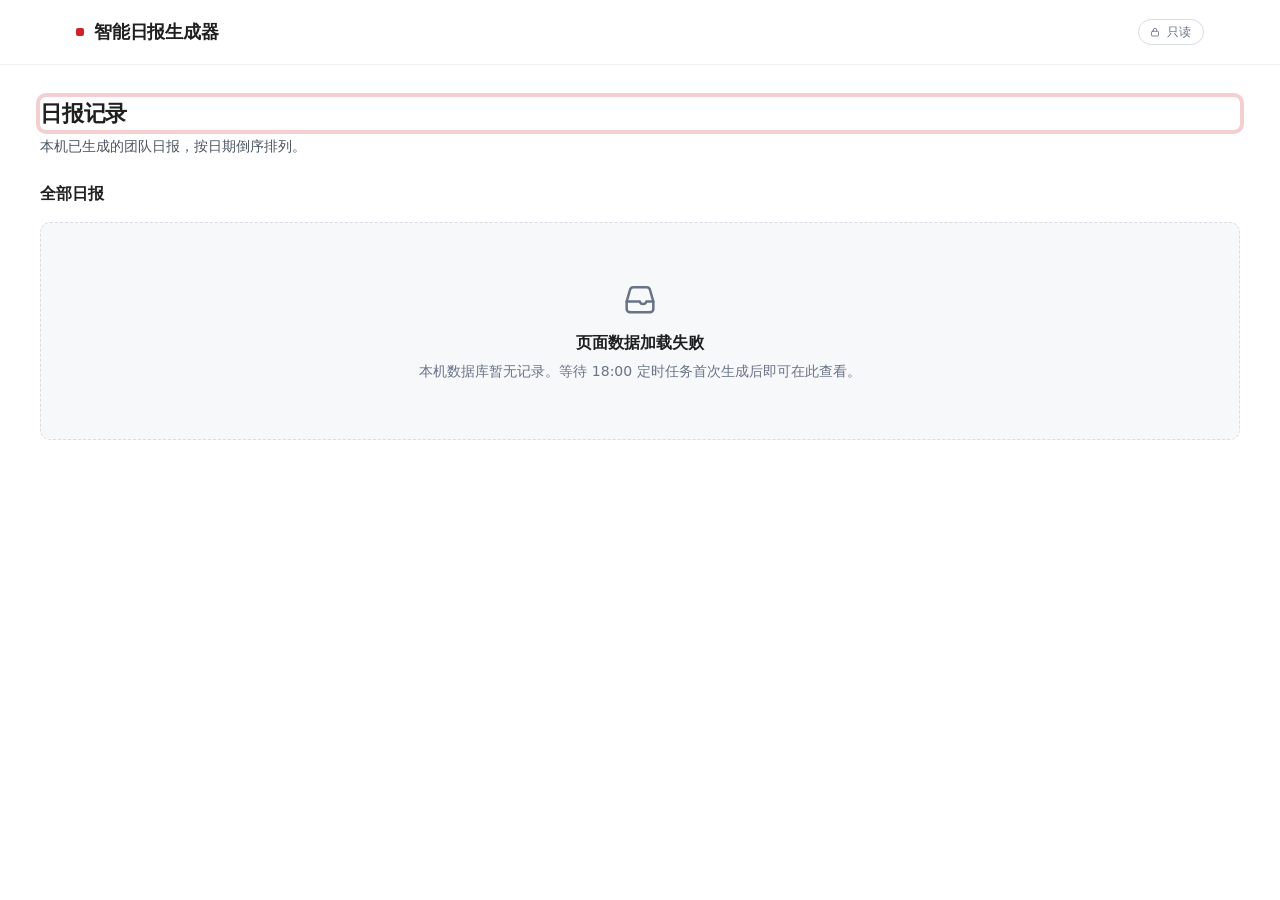
==== sdd-daily-report/webview/static/index.html @ 8e48de46 "feat(v1.2): 新增本地只读展示层（SDD 需求变更闭环） 按《SDD 实战》图 7-8 的迭代循环执行：先定位变更起点，再自上而下更新规范链， 最后按 Task 12 落地实现与测试。  规" ====
<!doctype html>
<html lang="zh-CN">
<head>
<meta charset="utf-8">
<meta name="viewport" content="width=1024">
<meta name="color-scheme" content="light">
<title>智能日报生成器 — 本地只读查看</title>
<link rel="stylesheet" href="app.css">
</head>
<body>

<header class="appbar">
  <div class="wrap">
    <div class="brand"><span class="brand-mark" aria-hidden="true"></span>智能日报生成器</div>
    <span class="ro" title="本地只读视图">
      <svg viewBox="0 0 24 24" fill="none" stroke="currentColor" stroke-width="1.7" stroke-linecap="round" stroke-linejoin="round" aria-hidden="true"><rect x="5" y="10.5" width="14" height="9.5" rx="2"/><path d="M8.5 10.5V8a3.5 3.5 0 0 1 7 0v2.5"/></svg>
      只读
    </span>
  </div>
</header>

<main id="main">

  <!-- ============ 列表页 ============ -->
  <section id="view-list" class="view" aria-labelledby="h-list">
    <div class="wrap page">
      <div class="page-head">
        <h1 class="page-title" id="h-list" tabindex="-1" data-focus>日报记录</h1>
        <p class="page-desc">本机已生成的团队日报，按日期倒序排列。</p>
      </div>
      <div class="sec-head">
        <h2 class="sec-title">全部日报</h2>
        <span class="sec-ext num" id="list-count"></span>
      </div>
      <div id="list-body"></div>
    </div>
  </section>

  <!-- ============ 详情页 ============ -->
  <section id="view-detail" class="view" hidden aria-labelledby="h-detail">
    <div class="wrap page">
      <a class="back" href="#/">
        <svg viewBox="0 0 24 24" fill="none" stroke="currentColor" stroke-width="1.8" stroke-linecap="round" stroke-linejoin="round" aria-hidden="true"><path d="M15 6l-6 6 6 6"/></svg>
        返回列表
      </a>
      <div id="detail-body"></div>
    </div>
  </section>

</main>

<script>
(function () {
  "use strict";

  /* ---- 固定文案（与后端 webview/views.py 逐字一致，含标点） ---- */
  var TEXT = {
    brand: "智能日报生成器",
    readOnly: "只读",
    pageTitle: "智能日报生成器 — 本地只读查看",
    listTitle: "日报记录",
    detailTitle: "日报详情",
    backToList: "返回列表",
    membersTitle: "成员日报",
    emptyTitle: "还没有生成过日报",
    emptyDesc: "本机数据库暂无记录。等待 18:00 定时任务首次生成后即可在此查看。",
    sourceFailed: "数据获取失败",
    attendanceUnavailable: "考勤数据暂不可用",
    noRecordToday: "今日无记录",
    noReportForDate: "该日期没有日报记录",
    sourcesUnrecorded: "未记录数据源状态",
    sourcesUnrecordedHint: "该日报生成于数据源状态记录功能上线之前，未记录数据源状态。",
    noMembers: "本期日报没有成员记录",
    loadFailed: "页面数据加载失败",
    unknownError: "未知错误",
    segmentCommits: "代码提交",
    segmentTasks: "任务进展",
    segmentAttendance: "考勤",
    segmentMessages: "协作沟通",
    attCheckIn: "签到",
    attCheckOut: "签退",
    attHours: "工时",
    attStatus: "状态",
    dash: "—",
    unitMembers: " 名成员 · 生成于 ",
    unitHours: " h",
    unitFiles: " 文件",
    statusOk: "数据源正常",
    statusPartial: "部分数据源失败",
    statusFailed: "数据源全部失败"
  };

  /* ---- status 四态 → 徽标文案 + 类名 ---- */
  var STATUS_OK = "ok";
  var STATUS_PARTIAL = "partial";
  var STATUS_FAILED = "failed";
  var STATUS_UNKNOWN = "unknown";

  function statusInfo(status) {
    if (status === STATUS_OK) return { text: TEXT.statusOk, cls: "badge ok" };
    if (status === STATUS_PARTIAL) return { text: TEXT.statusPartial, cls: "badge warn" };
    if (status === STATUS_FAILED) return { text: TEXT.statusFailed, cls: "badge err" };
    return { text: TEXT.sourcesUnrecorded, cls: "badge muted" };
  }

  /* ---- 内联 SVG 图标 ---- */
  var ICONS = {
    chev: '<svg class="row-chev" viewBox="0 0 24 24" fill="none" stroke="currentColor" stroke-width="1.8" stroke-linecap="round" stroke-linejoin="round" aria-hidden="true"><path d="M9 6l6 6-6 6"/></svg>',
    commits: '<svg viewBox="0 0 24 24" fill="none" stroke="currentColor" stroke-width="1.6" stroke-linecap="round" stroke-linejoin="round" aria-hidden="true"><circle cx="12" cy="12" r="3.2"/><path d="M3 12h5.8M15.2 12H21"/></svg>',
    tasks: '<svg viewBox="0 0 24 24" fill="none" stroke="currentColor" stroke-width="1.6" stroke-linecap="round" stroke-linejoin="round" aria-hidden="true"><path d="M4 6.5l1.4 1.4L8 5.4"/><path d="M4 12.5l1.4 1.4L8 11.4"/><path d="M4 18.5l1.4 1.4L8 17.4"/><path d="M11.5 6.5H20M11.5 12.5H20M11.5 18.5H20"/></svg>',
    attendance: '<svg viewBox="0 0 24 24" fill="none" stroke="currentColor" stroke-width="1.6" stroke-linecap="round" stroke-linejoin="round" aria-hidden="true"><circle cx="12" cy="12" r="8.2"/><path d="M12 7.4v4.9l3.2 2"/></svg>',
    messages: '<svg viewBox="0 0 24 24" fill="none" stroke="currentColor" stroke-width="1.6" stroke-linecap="round" stroke-linejoin="round" aria-hidden="true"><path d="M20 14.3a3 3 0 0 1-3 3H8.6L4 21V6.7a3 3 0 0 1 3-3h10a3 3 0 0 1 3 3z"/></svg>',
    fail: '<svg viewBox="0 0 24 24" fill="none" stroke="currentColor" stroke-width="1.9" stroke-linecap="round" stroke-linejoin="round" aria-hidden="true"><circle cx="12" cy="12" r="9"/><path d="M15 9l-6 6M9 9l6 6"/></svg>',
    warn: '<svg viewBox="0 0 24 24" fill="none" stroke="currentColor" stroke-width="1.7" stroke-linecap="round" stroke-linejoin="round" aria-hidden="true"><circle cx="12" cy="12" r="9"/><path d="M12 8v5.2"/><path d="M12 16.4h.01"/></svg>',
    empty: '<svg viewBox="0 0 24 24" fill="none" stroke="currentColor" stroke-width="1.5" stroke-linecap="round" stroke-linejoin="round" aria-hidden="true"><path d="M4 13.5l2-7A2 2 0 0 1 7.9 5h8.2a2 2 0 0 1 1.9 1.5l2 7"/><path d="M4 13.5V18a2 2 0 0 0 2 2h12a2 2 0 0 0 2-2v-4.5h-4.2a2 2 0 0 1-3.9 0z"/></svg>',
    missingDate: '<svg viewBox="0 0 24 24" fill="none" stroke="currentColor" stroke-width="1.5" stroke-linecap="round" stroke-linejoin="round" aria-hidden="true"><rect x="3.5" y="5" width="17" height="16" rx="2"/><path d="M3.5 9.5h17M8 3v4M16 3v4"/><path d="M12 13.5v3.2M12 19.1h.01"/></svg>'
  };

  var WEEKDAYS = ["周日", "周一", "周二", "周三", "周四", "周五", "周六"];
  var FAIL = /<[^>]*>/g;

  /* ---- 小工具（全部用 DOM API，不用 innerHTML 承载数据） ---- */
  function el(tag, cls, text) {
    var node = document.createElement(tag);
    if (cls) node.className = cls;
    if (text !== undefined && text !== null) node.textContent = String(text);
    return node;
  }

  function icon(key) {
    var span = document.createElement("span");
    span.className = "ic";
    span.setAttribute("aria-hidden", "true");
    span.innerHTML = ICONS[key];
    return span;
  }

  function clearText(value) {
    if (typeof value !== "string") return value === 0 || value === false ? String(value) : "";
    return value.replace(FAIL, " ");
  }

  function safeJson(response) {
    return response.json().catch(function () { return null; });
  }

  /* ---- 展示格式化 ---- */
  function timeOf(value) {
    if (typeof value !== "string" || value.length < 16) return TEXT.dash;
    return value.slice(11, 16);
  }

  function dateOf(value) {
    if (typeof value !== "string" || value.length < 10) return value || TEXT.dash;
    return value.slice(0, 10);
  }

  function monthDay(value) {
    if (typeof value !== "string" || value.length < 10) return value || TEXT.dash;
    return value.slice(5, 10);
  }

  function weekdayOf(value) {
    if (typeof value !== "string" || value.length < 10) return "";
    var parts = value.slice(0, 10).split("-");
    var day = new Date(Number(parts[0]), Number(parts[1]) - 1, Number(parts[2]));
    if (isNaN(day.getTime())) return "";
    return WEEKDAYS[day.getDay()];
  }

  function clockOf(value) {
    if (typeof value !== "string" || value.length < 5) return TEXT.dash;
    var head = value.slice(0, 5);
    return /^\d{2}:\d{2}$/.test(head) ? head : value;
  }

  function fileCount(value) {
    var count = Number(value);
    if (!isFinite(count) || count < 0) count = 0;
    return count + TEXT.unitFiles;
  }

  function memberMeta(item) {
    var count = Number(item && item.member_count);
    if (!isFinite(count) || count < 0) count = 0;
    return String(count) + TEXT.unitMembers + timeOf(item && item.generated_at);
  }

  /* ---- 组件：状态徽标 ---- */
  function badgeNode(status) {
    var info = statusInfo(status);
    var node = el("span", info.cls);
    node.appendChild(el("span", "dot"));
    node.appendChild(document.createTextNode(info.text));
    return node;
  }

  /* ---- 组件：数据源 chip ---- */
  function chipNode(source) {
    var name = clearText(source && source.name) || TEXT.dash;
    if (source && source.success === false) {
      var failed = el("span", "chip failed");
      failed.appendChild(icon("fail"));
      failed.appendChild(document.createTextNode(name));
      failed.appendChild(el("span", "sep", "·"));
      failed.appendChild(document.createTextNode(TEXT.sourceFailed));
      return failed;
    }
    var ok = el("span", "chip");
    ok.appendChild(el("span", "dot"));
    ok.appendChild(document.createTextNode(name));
    return ok;
  }

  /* ---- 组件：空态 / 错误态 ---- */
  function emptyBlock(title, desc, iconKey) {
    var box = el("div", "empty");
    box.appendChild(icon(iconKey || "empty"));
    box.appendChild(el("p", "empty-t", title));
    if (desc) box.appendChild(el("p", "empty-d", desc));
    return box;
  }

  /* ---- 组件：列表项 ---- */
  function rowNode(item) {
    var anchor = el("a", "row");
    anchor.href = "#/report/" + encodeURIComponent(String(item.date || ""));

    var dateBox = el("div", "row-date");
    var day = el("span", "d num", monthDay(item.date));
    dateBox.appendChild(day);
    var week = weekdayOf(item.date);
    if (week) dateBox.appendChild(el("span", "w", week));
    anchor.appendChild(dateBox);

    var main = el("div", "row-main");
    main.appendChild(el("div", "row-team", clearText(item.team_name)));
    main.appendChild(el("div", "row-meta num", memberMeta(item)));
    anchor.appendChild(main);

    var right = el("div", "row-right");
    right.appendChild(badgeNode(item.status));
    right.appendChild(icon("chev"));
    anchor.appendChild(right);

    return anchor;
  }

  /* ---- 组件：成员卡片的一段 ---- */
  function segmentNode(titleKey, iconKey, count, buildContent) {
    var seg = el("section", "seg");
    var head = el("div", "seg-h");
    head.appendChild(icon(iconKey));
    head.appendChild(el("span", "seg-t", TEXT[titleKey]));
    if (typeof count === "number") head.appendChild(el("span", "seg-c num", count));
    seg.appendChild(head);
    buildContent(seg);
    return seg;
  }

  function noRecordNode() {
    return el("span", "norec", TEXT.noRecordToday);
  }

  function itemNode(mainText, metaNodes, withNum) {
    var item = el("div", "item");
    item.appendChild(el("span", "item-main", clearText(mainText)));
    if (metaNodes && metaNodes.length) {
      var meta = el("span", withNum === false ? "item-meta" : "item-meta num");
      for (var i = 0; i < metaNodes.length; i++) meta.appendChild(metaNodes[i]);
      item.appendChild(meta);
    }
    return item;
  }

  function sepNode() {
    return el("span", "sep", "·");
  }

  function fillCommits(seg, commits) {
    if (!commits.length) return void seg.appendChild(noRecordNode());
    for (var i = 0; i < commits.length; i++) {
      var commit = commits[i] || {};
      var meta = [];
      meta.push(el("span", "repo", clearText(commit.repo)));
      if (commit.timestamp) {
        meta.push(sepNode());
        meta.push(document.createTextNode(timeOf(commit.timestamp)));
      }
      meta.push(sepNode());
      meta.push(el("span", "add", "+" + toWhole(commit.additions)));
      meta.push(document.createTextNode(" "));
      meta.push(el("span", "del", "−" + toWhole(commit.deletions)));
      meta.push(sepNode());
      meta.push(document.createTextNode(fileCount(commit.files_changed)));
      seg.appendChild(itemNode(commit.message, meta));
    }
  }

  function fillTasks(seg, tasks) {
    if (!tasks.length) return void seg.appendChild(noRecordNode());
    for (var i = 0; i < tasks.length; i++) {
      var task = tasks[i] || {};
      var meta = [];
      meta.push(el("span", "st-from", clearText(task.status_from)));
      meta.push(el("span", "st-arrow", "→"));
      meta.push(el("span", "st-to", clearText(task.status_to)));
      if (task.updated_at) {
        meta.push(sepNode());
        meta.push(document.createTextNode(timeOf(task.updated_at)));
      }
      seg.appendChild(itemNode(task.title, meta));
    }
  }

  function toWhole(value) {
    var num = Number(value);
    if (!isFinite(num) || num < 0) num = 0;
    return String(num);
  }

  function fillAttendance(seg, attendance) {
    if (!attendance) {
      var notice = el("div", "notice");
      notice.appendChild(icon("warn"));
      notice.appendChild(document.createTextNode(TEXT.attendanceUnavailable));
      seg.appendChild(notice);
      return;
    }
    var list = el("dl", "att");
    var cells = [
      [TEXT.attCheckIn, clockOf(attendance.check_in), ""],
      [TEXT.attCheckOut, clockOf(attendance.check_out), ""],
      [TEXT.attHours, toHours(attendance.work_hours) + TEXT.unitHours, ""],
      [TEXT.attStatus, clearText(attendance.status), attendance.status === "正常" ? "hl-ok" : "hl-warn"]
    ];
    for (var i = 0; i < cells.length; i++) {
      var box = document.createElement("div");
      box.appendChild(el("dt", null, cells[i][0]));
      box.appendChild(el("dd", "num " + cells[i][2], cells[i][1]));
      list.appendChild(box);
    }
    seg.appendChild(list);
  }

  function toHours(value) {
    var num = Number(value);
    if (!isFinite(num) || num < 0) num = 0;
    return num.toFixed(1);
  }

  function fillMessages(seg, messages) {
    if (!messages.length) return void seg.appendChild(noRecordNode());
    for (var i = 0; i < messages.length; i++) {
      var message = messages[i] || {};
      var meta = [];
      meta.push(document.createTextNode(clearText(message.sender)));
      meta.push(sepNode());
      meta.push(document.createTextNode(clearText(message.chat_name)));
      if (message.timestamp) {
        meta.push(sepNode());
        meta.push(document.createTextNode(timeOf(message.timestamp)));
      }
      seg.appendChild(itemNode(message.content, meta, false));
    }
  }

  /* ---- 组件：成员卡片 ---- */
  function memberCardNode(member) {
    var card = el("article", "mcard");
    var head = el("header", "mcard-h");
    head.appendChild(el("span", "mcard-name", clearText(member.name)));
    var sub = el("span", "mcard-sub", clearText(member.github_username));
    head.appendChild(sub);
    card.appendChild(head);

    var body = el("div", "mcard-body");
    var commits = Array.isArray(member.commits) ? member.commits : [];
    var tasks = Array.isArray(member.tasks) ? member.tasks : [];
    var messages = Array.isArray(member.messages) ? member.messages : [];

    body.appendChild(segmentNode("segmentCommits", "commits", commits.length, function (seg) {
      fillCommits(seg, commits);
    }));
    body.appendChild(segmentNode("segmentTasks", "tasks", tasks.length, function (seg) {
      fillTasks(seg, tasks);
    }));
    body.appendChild(segmentNode("segmentAttendance", "attendance", null, function (seg) {
      fillAttendance(seg, member.attendance || null);
    }));
    body.appendChild(segmentNode("segmentMessages", "messages", messages.length, function (seg) {
      fillMessages(seg, messages);
    }));

    card.appendChild(body);
    return card;
  }

  /* ---- 列表页 ---- */
  var listBody = document.getElementById("list-body");
  var listCount = document.getElementById("list-count");

  function setListCount(items) {
    listCount.textContent = items ? "共 " + items.length + " 期" : "";
  }

  function renderListEmpty() {
    setListCount(null);
    listBody.replaceChildren(emptyBlock(TEXT.emptyTitle, TEXT.emptyDesc, "empty"));
  }

  function renderListError() {
    setListCount(null);
    listBody.replaceChildren(emptyBlock(TEXT.loadFailed, TEXT.emptyDesc, "empty"));
  }

  function renderList(items) {
    if (!Array.isArray(items) || items.length === 0) return renderListEmpty();
    setListCount(items);
    var list = el("div", "list");
    for (var i = 0; i < items.length; i++) list.appendChild(rowNode(items[i] || {}));
    listBody.replaceChildren(list);
  }

  function loadList() {
    listBody.replaceChildren();
    setListCount(null);
    return fetch("/api/reports", { headers: { Accept: "application/json" } })
      .then(function (response) {
        return safeJson(response).then(function (payload) {
          if (!response.ok || !Array.isArray(payload)) return renderListError();
          renderList(payload);
        });
      })
      .catch(function () { renderListError(); });
  }

  /* ---- 详情页 ---- */
  var detailBody = document.getElementById("detail-body");

  function renderDetailMessage(title, desc, iconKey) {
    detailBody.replaceChildren(emptyBlock(title, desc, iconKey || "missingDate"));
  }

  function renderDetail(detail) {
    var fragment = document.createDocumentFragment();
    var item = (detail && detail.list_item) || {};
    var members = detail && Array.isArray(detail.members) ? detail.members : [];
    var sources = detail && Array.isArray(detail.sources) ? detail.sources : [];

    var overview = el("div", "overview");
    var top = el("div", "ov-top");
    var head = el("div", null);
    head.appendChild(el("h1", "ov-title num", dateOf(item.date) + " · " + clearText(item.team_name)));
    head.appendChild(el("p", "ov-meta num", memberMeta(item)));
    top.appendChild(head);
    top.appendChild(badgeNode(item.status));
    overview.appendChild(top);

    var chips = el("div", "ov-chips segs");
    for (var s = 0; s < sources.length; s++) {
      if (s > 0) chips.appendChild(el("span", "sep", "|"));
      chips.appendChild(chipNode(sources[s]));
    }
    overview.appendChild(chips);

    if (sources.length === 0) {
      var note = el("div", "notice ov-sources-note");
      note.appendChild(icon("warn"));
      note.appendChild(document.createTextNode(TEXT.sourcesUnrecordedHint));
      overview.appendChild(note);
    }
    fragment.appendChild(overview);

    var secHead = el("div", "sec-head");
    secHead.appendChild(el("h2", "sec-title", TEXT.membersTitle));
    secHead.appendChild(el("span", "sec-ext num", members.length + " 人"));
    fragment.appendChild(secHead);

    if (members.length === 0) {
      fragment.appendChild(emptyBlock(TEXT.noMembers, null, "empty"));
    } else {
      var grid = el("div", "members");
      for (var m = 0; m < members.length; m++) grid.appendChild(memberCardNode(members[m] || {}));
      fragment.appendChild(grid);
    }

    detailBody.replaceChildren(fragment);
  }

  function loadDetail(rawDate) {
    detailBody.replaceChildren();
    return fetch("/api/reports/" + encodeURIComponent(rawDate), { headers: { Accept: "application/json" } })
      .then(function (response) {
        return safeJson(response).then(function (payload) {
          if (response.ok && payload && typeof payload === "object") return void renderDetail(payload);
          if (response.status === 404) return void renderDetailMessage(TEXT.noReportForDate, null);
          if (response.status === 400 && payload && payload.error) {
            return void renderDetailMessage(String(payload.error), null);
          }
          if (response.status === 400) return void renderDetailMessage(TEXT.loadFailed, null);
          renderDetailMessage(TEXT.noReportForDate, null);
        });
      })
      .catch(function () { renderDetailMessage(TEXT.loadFailed, null); });
  }

  /* ---- hash 路由：#/report/{date} → 详情，其余 → 列表 ---- */
  var viewList = document.getElementById("view-list");
  var viewDetail = document.getElementById("view-detail");
  var REPORT_PREFIX = "#/report/";
  var loadedKey = null;

  function currentDate() {
    var hash = location.hash || "";
    if (hash.indexOf(REPORT_PREFIX) !== 0) return null;
    var raw = hash.slice(REPORT_PREFIX.length);
    try { raw = decodeURIComponent(raw); } catch (err) { /* 保持原样 */ }
    return raw.length > 0 ? raw : null;
  }

  function setFocus(activeView) {
    var target = activeView.querySelector("[data-focus]");
    if (target && target.focus) target.focus({ preventScroll: true });
  }

  function renderRoute() {
    var day = currentDate();
    var wantDetail = day !== null;
    // 直接赋值（而不是 "和期望相反才切"）：状态自愈，不依赖初始 hidden 属性。
    viewList.hidden = wantDetail;
    viewDetail.hidden = !wantDetail;

    var key = wantDetail ? "detail:" + day : "list";
    if (key === loadedKey) {
      window.scrollTo(0, 0);
      return;
    }
    loadedKey = key;

    var pending = wantDetail ? loadDetail(day) : loadList();
    pending.then(function () {
      setFocus(wantDetail ? viewDetail : viewList);
      window.scrollTo(0, 0);
    });
  }

  document.title = TEXT.pageTitle;
  window.addEventListener("hashchange", renderRoute);
  renderRoute();
})();
</script>
</body>
</html>
---- sdd-daily-report/webview/static/app.css ----
/* =========================================================
   智能日报生成器 · 本地只读查看
   设计令牌严格取自 OpenDesign 设计稿的 :root；
   颜色只用令牌变量，不新增任何 16 进制色值。
   字号只用 12 / 14 / 16 / 18 / 22 / 32（设计稿里的 13px 全部统一为 12px）。
   ========================================================= */
:root{
  /* 表面 */
  --c-bg:#ffffff;
  --c-panel:#f7f8fa;
  --c-warn-surface:#fff1f0;
  /* 文本 */
  --c-text:#1f1f1f;
  --c-text-2:#4b5563;
  --c-text-3:#697386;
  /* 线 */
  --c-line:#d9dce3;
  --c-line-soft:#eef0f4;
  /* 身份与状态 */
  --c-brand:#d32029;      /* 仅标题重音 + 焦点环 */
  --c-success:#22a06b;
  --c-warning:#faad14;
  --c-error:#cf1322;
  /* 圆角 */
  --r-sm:6px;
  --r-md:10px;
  --r-pill:9999px;
  /* 字号 */
  --fs-12:12px; --fs-14:14px; --fs-16:16px;
  --fs-18:18px; --fs-22:22px; --fs-32:32px;
  /* 间距 */
  --sp-4:4px; --sp-8:8px; --sp-12:12px; --sp-16:16px;
  --sp-20:20px; --sp-24:24px; --sp-32:32px;
  /* 布局 */
  --container:1200px;
  --gutter:36px;
  /* 焦点环 */
  --focus-ring:0 0 0 4px rgba(211,32,41,.22);
  /* 动效 */
  --dur-1:140ms;
  --dur-2:220ms;
  --ease:cubic-bezier(.2,0,0,1);
  --font:ui-sans-serif,system-ui,-apple-system,"Segoe UI","PingFang SC","Hiragino Sans GB","Microsoft YaHei","Noto Sans SC",sans-serif;
  --mono:ui-monospace,SFMono-Regular,Menlo,Consolas,"Liberation Mono",monospace;
}

*,*::before,*::after{box-sizing:border-box}
[hidden]{display:none !important}
html{-webkit-text-size-adjust:100%}
body{
  margin:0;min-width:1024px;
  background:var(--c-bg);color:var(--c-text);
  font-family:var(--font);font-size:var(--fs-16);line-height:1.52;
  -webkit-font-smoothing:antialiased;overflow-x:hidden;
  padding-bottom:96px;
}
h1,h2,h3,h4,p{margin:0}
ul,ol,dl{margin:0;padding:0;list-style:none}
a{color:inherit}
svg{display:block}
:focus-visible{outline:none;box-shadow:var(--focus-ring);border-radius:var(--r-sm)}
.wrap{width:100%;max-width:var(--container);margin:0 auto;padding:0 var(--gutter)}
.num{font-variant-numeric:tabular-nums}

/* ---------- 顶部应用栏 ---------- */
.appbar{position:sticky;top:0;z-index:20;background:var(--c-bg);border-bottom:1px solid var(--c-line-soft)}
.appbar .wrap{display:flex;align-items:center;justify-content:space-between;height:64px}
.brand{display:flex;align-items:center;gap:10px;font-size:var(--fs-18);font-weight:600;letter-spacing:-.01em}
.brand-mark{width:8px;height:8px;border-radius:2px;background:var(--c-brand);flex:none}
.ro{display:inline-flex;align-items:center;gap:6px;height:26px;padding:0 12px 0 10px;border:1px solid var(--c-line);border-radius:var(--r-pill);color:var(--c-text-3);font-size:var(--fs-12);background:var(--c-bg)}
.ro svg{width:12px;height:12px}

/* ---------- 页面 ---------- */
.page{padding:var(--sp-32) 0 var(--sp-32)}
.page-head{margin-bottom:var(--sp-24)}
.page-title{font-size:var(--fs-22);font-weight:600;letter-spacing:-.01em}
.page-desc{margin-top:6px;color:var(--c-text-2);font-size:var(--fs-14)}
.sec-head{display:flex;align-items:baseline;gap:10px;margin-bottom:var(--sp-16)}
.sec-title{font-size:var(--fs-16);font-weight:600}
.sec-ext{margin-left:auto;color:var(--c-text-3);font-size:var(--fs-14)}

/* ---------- 徽标 / chip ---------- */
.badge{display:inline-flex;align-items:center;gap:6px;height:24px;padding:0 10px 0 9px;border-radius:var(--r-pill);font-size:var(--fs-12);font-weight:500;border:1px solid transparent;white-space:nowrap}
.badge .dot{width:6px;height:6px;border-radius:50%;flex:none}
.badge.ok{background:rgba(34,160,107,.08);border-color:rgba(34,160,107,.24);color:color-mix(in srgb,var(--c-success) 72%,var(--c-text))}
.badge.ok .dot{background:var(--c-success)}
.badge.warn{background:rgba(250,173,20,.12);border-color:rgba(250,173,20,.32);color:color-mix(in srgb,var(--c-warning) 45%,var(--c-text))}
.badge.warn .dot{background:var(--c-warning)}
.badge.err{background:rgba(207,19,34,.07);border-color:rgba(207,19,34,.26);color:var(--c-error)}
.badge.err .dot{background:var(--c-error)}
.badge.muted{background:var(--c-panel);border-color:var(--c-line);color:var(--c-text-3)}
.badge.muted .dot{background:var(--c-text-3)}

.chip{display:inline-flex;align-items:center;gap:7px;height:28px;padding:0 12px;border-radius:var(--r-sm);border:1px solid var(--c-line);background:var(--c-bg);font-size:var(--fs-12);color:var(--c-text-2);white-space:nowrap}
.chip .dot{width:6px;height:6px;border-radius:50%;background:var(--c-success);flex:none}
.chip svg{width:14px;height:14px;flex:none}
.chip.failed{background:var(--c-warn-surface);border-color:rgba(207,19,34,.28);color:var(--c-error);font-weight:500}
.chip .sep{color:var(--c-line);font-weight:400}

/* ---------- 列表 ---------- */
.list{border:1px solid var(--c-line);border-radius:var(--r-md);overflow:hidden;background:var(--c-bg)}
.row{display:flex;align-items:center;gap:var(--sp-24);padding:var(--sp-20) var(--sp-24);border-top:1px solid var(--c-line-soft);text-decoration:none;cursor:pointer;transition:background var(--dur-1) var(--ease)}
.row:first-child{border-top:0}
.row:hover{background:var(--c-panel)}
.row-date{width:132px;flex:none}
.row-date .d{display:block;font-size:var(--fs-18);font-weight:600;letter-spacing:-.01em}
.row-date .w{display:block;margin-top:2px;font-size:var(--fs-12);color:var(--c-text-3)}
.row-main{flex:1 1 auto;min-width:0}
.row-team{font-size:var(--fs-16);font-weight:500}
.row-meta{margin-top:3px;font-size:var(--fs-14);color:var(--c-text-3)}
.row-right{flex:none;display:flex;align-items:center;gap:var(--sp-16)}
.row-chev{width:12px;height:12px;color:var(--c-text-3);transition:transform var(--dur-1) var(--ease)}
.row:hover .row-chev{transform:translateX(2px)}

/* ---------- 返回 ---------- */
.back{display:inline-flex;align-items:center;gap:6px;margin-bottom:var(--sp-16);color:var(--c-text-2);font-size:var(--fs-14);text-decoration:none}
.back svg{width:16px;height:16px}
.back:hover{color:var(--c-text)}

/* ---------- 详情总览 ---------- */
.overview{background:var(--c-panel);border:1px solid var(--c-line-soft);border-radius:var(--r-md);padding:var(--sp-24);margin-bottom:var(--sp-24)}
.ov-top{display:flex;align-items:flex-start;justify-content:space-between;gap:var(--sp-16)}
.ov-title{font-size:var(--fs-22);font-weight:600;letter-spacing:-.01em}
.ov-meta{margin-top:6px;font-size:var(--fs-14);color:var(--c-text-3)}
.ov-chips{display:flex;flex-wrap:wrap;gap:var(--sp-8)}
.ov-sources-note{margin-top:var(--sp-12)}
.segs{display:flex;flex-direction:column;gap:var(--sp-8);margin-top:var(--sp-12)}
.segs > .sep:first-child{display:none}
.ic svg{display:block}

/* ---------- 成员卡片 ---------- */
.members{display:grid;grid-template-columns:repeat(2,minmax(0,1fr));gap:var(--sp-20)}
.mcard{background:var(--c-bg);border:1px solid var(--c-line);border-radius:var(--r-md);overflow:hidden}
.mcard-h{display:flex;align-items:baseline;justify-content:space-between;gap:var(--sp-12);padding:var(--sp-16) var(--sp-20);border-bottom:1px solid var(--c-line-soft)}
.mcard-name{font-size:var(--fs-16);font-weight:600}
.mcard-sub{font-size:var(--fs-12);color:var(--c-text-3);font-family:var(--mono)}
.mcard-body{padding:0 var(--sp-20) var(--sp-16)}

.seg{padding:var(--sp-16) 0;border-top:1px solid var(--c-line-soft)}
.mcard-body > .seg:first-child{border-top:0}
.seg-h{display:flex;align-items:center;gap:var(--sp-8);margin-bottom:var(--sp-8)}
.seg-h svg{width:15px;height:15px;color:var(--c-text-3);flex:none}
.seg-t{font-size:var(--fs-12);font-weight:600;color:var(--c-text-2);letter-spacing:.02em}
.seg-c{margin-left:auto;font-size:var(--fs-12);color:var(--c-text-3)}

.item{padding:var(--sp-8) 0}
.item + .item{border-top:1px solid var(--c-line-soft)}
.item-main{display:block;font-size:var(--fs-14);line-height:1.5}
.item-meta{display:block;margin-top:3px;font-size:var(--fs-12);color:var(--c-text-3)}
.item-meta .repo{color:var(--c-text-2)}
.item-meta .sep{margin:0 6px;color:var(--c-line)}
.add{color:var(--c-success);font-weight:500}
.del{color:var(--c-text-2)}
.st-from{color:var(--c-text-3)}
.st-arrow{margin:0 5px;color:var(--c-line)}
.st-to{color:var(--c-text);font-weight:500}

/* 考勤 */
.att{display:grid;grid-template-columns:repeat(4,minmax(0,1fr));gap:var(--sp-12)}
.att dt{font-size:var(--fs-12);color:var(--c-text-3)}
.att dd{margin:2px 0 0;font-size:var(--fs-14)}
.att .hl-ok{color:var(--c-success);font-weight:500}
.att .hl-warn{color:color-mix(in srgb,var(--c-warning) 45%,var(--c-text));font-weight:500}

/* ---------- 段级异常（形状 + 色彩 + 重量三重区分） ---------- */
.notice{display:flex;align-items:center;gap:var(--sp-8);padding:10px 12px;border:1px dashed var(--c-line);border-radius:var(--r-sm);background:var(--c-panel);color:var(--c-text-2);font-size:var(--fs-12)}
.notice svg{width:14px;height:14px;color:var(--c-warning);flex:none}
.norec{display:block;padding:var(--sp-8) 0;font-size:var(--fs-12);color:var(--c-text-3)}

/* ---------- 空态 ---------- */
.empty{border:1px dashed var(--c-line);border-radius:var(--r-md);background:var(--c-panel);padding:56px var(--sp-24);text-align:center}
.empty svg{width:40px;height:40px;color:var(--c-text-3);margin:0 auto var(--sp-12)}
.empty-t{font-size:var(--fs-16);font-weight:600}
.empty-d{margin-top:6px;font-size:var(--fs-14);color:var(--c-text-3)}

@media (prefers-reduced-motion:reduce){
  *{transition-duration:1ms !important;animation-duration:1ms !important}
}
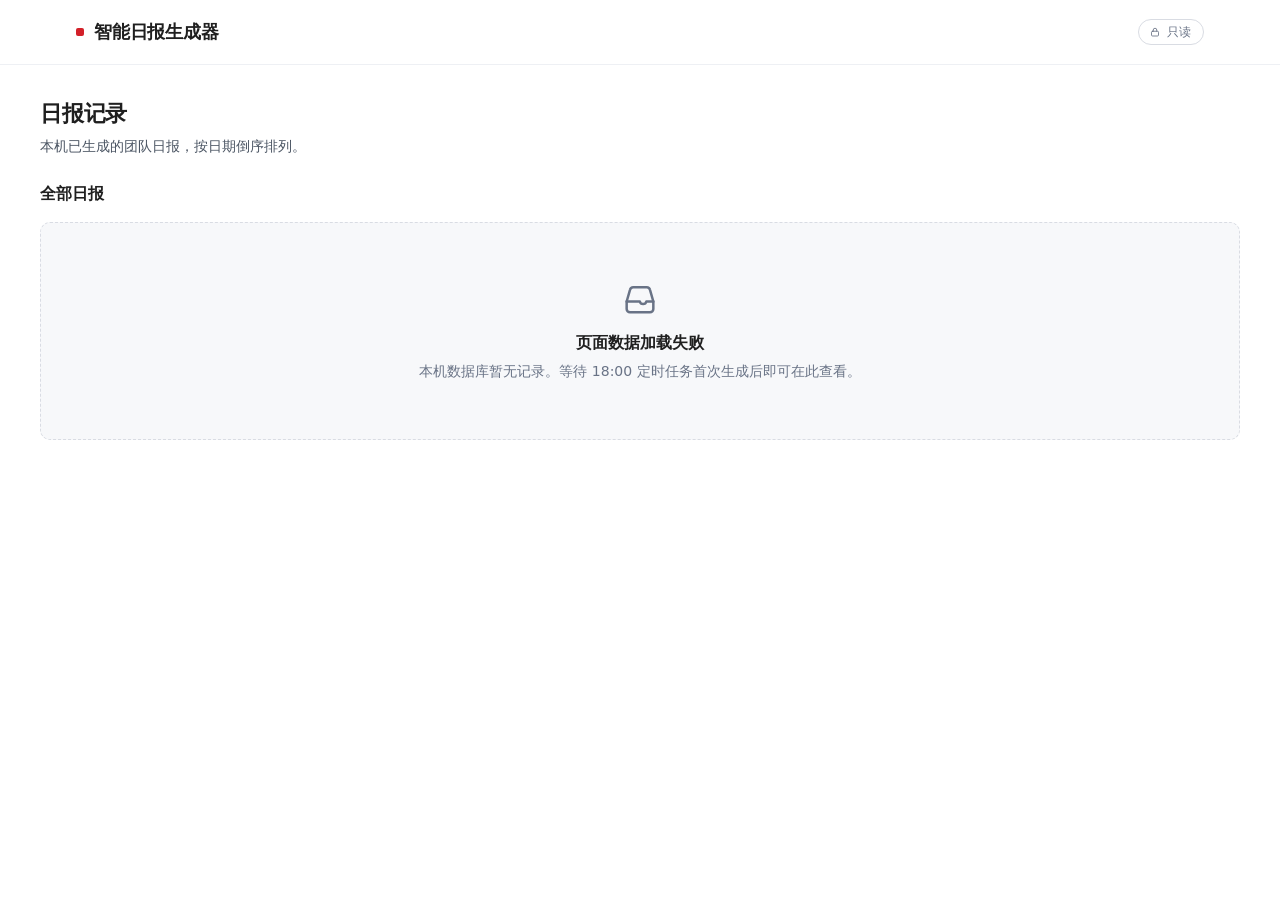
==== commit 03d81c46: "fix(v1.2): 修掉展示页两个实测缺陷，并把时间字段格式写进契约 本地实跑 python main.py --serve 后看截图发现的问题，都不是测试能发现的（测试是绿的）。  1) 考勤签到" ====
--- a/sdd-daily-report/webview/static/index.html
+++ b/sdd-daily-report/webview/static/index.html
@@ -170,8 +170,12 @@
 
   function clockOf(value) {
     if (typeof value !== "string" || value.length < 5) return TEXT.dash;
+    // 后端（shared.storage -> AttendanceRecord）序列化出来的是完整 ISO 时间
+    // （2026-04-24T09:32:00+08:00），这里只取时钟部分；已经是 "09:32" 的原样返回。
     var head = value.slice(0, 5);
-    return /^\d{2}:\d{2}$/.test(head) ? head : value;
+    if (/^\d{2}:\d{2}$/.test(head)) return head;
+    var matched = value.match(/[T ](\d{2}:\d{2})/);
+    return matched ? matched[1] : value;
   }
 
   function fileCount(value) {
@@ -451,7 +455,13 @@
     var overview = el("div", "overview");
     var top = el("div", "ov-top");
     var head = el("div", null);
-    head.appendChild(el("h1", "ov-title num", dateOf(item.date) + " · " + clearText(item.team_name)));
+    // id 必须叫 h-detail：<section id="view-detail" aria-labelledby="h-detail"> 引用了它，
+    // 否则该视图没有无障碍名称；data-focus 让路由切换后焦点落到详情标题上。
+    var title = el("h1", "ov-title num", dateOf(item.date) + " · " + clearText(item.team_name));
+    title.id = "h-detail";
+    title.tabIndex = -1;
+    title.setAttribute("data-focus", "");
+    head.appendChild(title);
     head.appendChild(el("p", "ov-meta num", memberMeta(item)));
     top.appendChild(head);
     top.appendChild(badgeNode(item.status));
@@ -510,6 +520,7 @@
   var viewDetail = document.getElementById("view-detail");
   var REPORT_PREFIX = "#/report/";
   var loadedKey = null;
+  var viewRenderedOnce = false;
 
   function currentDate() {
     var hash = location.hash || "";
@@ -519,7 +530,12 @@
     return raw.length > 0 ? raw : null;
   }
 
+  /* 路由切换后把焦点移到该视图的标题（屏幕阅读器需要知道内容换了）。
+     首次渲染必须跳过：页面刚打开时用户并没有"切换视图"这个动作，此时抢焦点会让
+     :focus-visible 在标题上画一圈品牌红焦点环（design.md §6.5(4) 把 --accent 定义为
+     "标题重音 + 焦点环"），而本页配色里红色只代表错误，看起来像报错框。 */
   function setFocus(activeView) {
+    if (!viewRenderedOnce) return;
     var target = activeView.querySelector("[data-focus]");
     if (target && target.focus) target.focus({ preventScroll: true });
   }
@@ -541,6 +557,7 @@
     var pending = wantDetail ? loadDetail(day) : loadList();
     pending.then(function () {
       setFocus(wantDetail ? viewDetail : viewList);
+      viewRenderedOnce = true;
       window.scrollTo(0, 0);
     });
   }
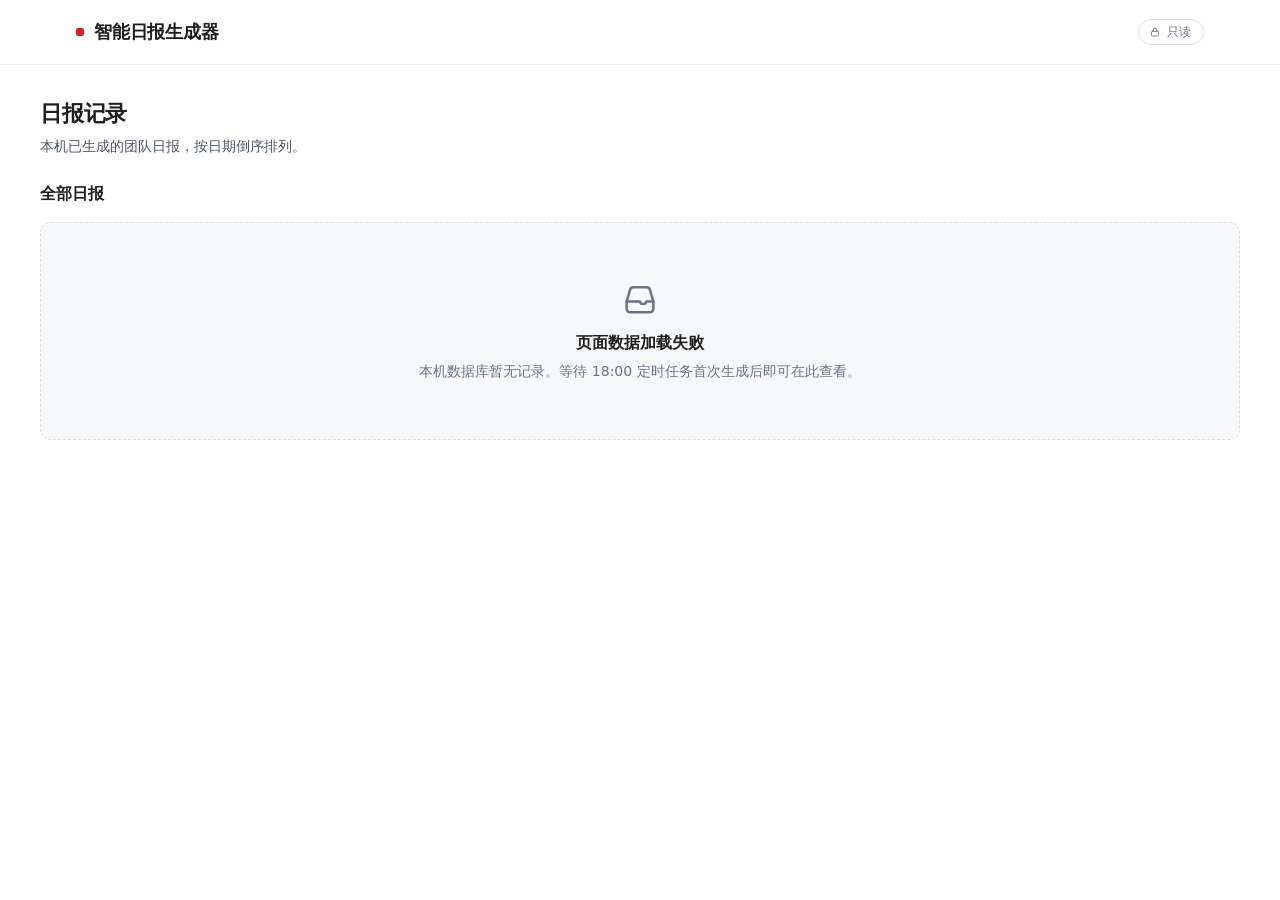
==== commit 0c581392: "feat(v1.16): 任务进展改呈真实任务、交付流水线改开关 需求变更（起点 specs/proposal.md）： - 邮件主题中间不写 +（沿用 v1.11 的直连形态，config 里已按用" ====
--- a/sdd-daily-report/webview/static/index.html
+++ b/sdd-daily-report/webview/static/index.html
@@ -145,9 +145,71 @@
   }
 
   /* ---- 展示格式化 ---- */
+
+  /* 线上时间字段都是完整的 ISO 8601，但"带不带时区偏移"并不统一：
+       · 采集自外部接口的（代码提交 / 任务 / 消息，以及考勤的签到签退）带明确偏移，
+         如 2026-10-05T06:38:17+00:00 —— 它是**绝对时刻**，GitHub 给的就是 UTC；
+       · generated_at 是本地墙上时间，不带偏移。
+     两者混在同一张卡片上时，若原样截字符串，就会出现"提交是早上 6 点、考勤是上午
+     9 点"这种差 8 小时的怪象（同一条日报的 report_date 用的是东八区口径）。
+     所以统一在这里换算：带偏移的按**浏览器所在时区**渲染 —— 浏览器时区就是当前系统
+     时区，换台机器看会自动跟着走，页面显示也因此始终自洽；不带偏移的已经是本地时间，
+     原样取用，不做二次换算。字段本身仍是完整 ISO（见 data-models.md 的约定），
+     这里只做渲染期格式化。 */
+  var STAMP = /^(\d{4})-(\d{2})-(\d{2})[T ](\d{2}):(\d{2})(?::(\d{2}))?(?:\.\d+)?\s*(Z|[+-]\d{2}:?\d{2})?$/;
+
+  function offsetMinutes(zone) {
+    if (zone === "Z") return 0;
+    var sign = zone.charAt(0) === "-" ? -1 : 1;
+    var body = zone.slice(1).replace(":", "");
+    return sign * (Number(body.slice(0, 2)) * 60 + Number(body.slice(2, 4)));
+  }
+
+  function pad2(value) {
+    return (value < 10 ? "0" : "") + value;
+  }
+
+  /* 把 ISO 串拆成 {year,month,day,hour,minute}。带偏移的换算到浏览器时区，
+     不带偏移的按字面量返回。解析不了返回 null。 */
+  function stampParts(value) {
+    if (typeof value !== "string") return null;
+    var matched = STAMP.exec(value.trim());
+    if (!matched) return null;
+    var year = Number(matched[1]);
+    var month = Number(matched[2]);
+    var day = Number(matched[3]);
+    var hour = Number(matched[4]);
+    var minute = Number(matched[5]);
+    var zone = matched[7];
+    if (!zone) {
+      return { year: year, month: month, day: day, hour: hour, minute: minute };
+    }
+    var second = Number(matched[6] || 0);
+    var utc = Date.UTC(year, month - 1, day, hour, minute, second) - offsetMinutes(zone) * 60000;
+    var local = new Date(utc);
+    if (isNaN(local.getTime())) return null;
+    return {
+      year: local.getFullYear(),
+      month: local.getMonth() + 1,
+      day: local.getDate(),
+      hour: local.getHours(),
+      minute: local.getMinutes()
+    };
+  }
+
   function timeOf(value) {
-    if (typeof value !== "string" || value.length < 16) return TEXT.dash;
-    return value.slice(11, 16);
+    var parts = stampParts(value);
+    if (!parts) return TEXT.dash;
+    return pad2(parts.hour) + ":" + pad2(parts.minute);
+  }
+
+  /* 列表行与详情总览问的是"哪天几点生成的"：只给 00:49 会让人误以为是当天凌晨，
+     所以这两处带上日期。 */
+  function stampOf(value) {
+    var parts = stampParts(value);
+    if (!parts) return TEXT.dash;
+    return parts.year + "-" + pad2(parts.month) + "-" + pad2(parts.day) +
+      " " + pad2(parts.hour) + ":" + pad2(parts.minute);
   }
 
   function dateOf(value) {
@@ -168,14 +230,13 @@
     return WEEKDAYS[day.getDay()];
   }
 
+  /* 考勤的签到签退与其它时间字段走完全相同的换算（历史上这里单独写了一套"只取前
+     5 个字符"的逻辑，碰到完整 ISO 会把整串原样吐到页面上，才会出现
+     "2026-04-24T09:32:00+08:00" 这种显示）。短格式 "09:32" 原样放行。 */
   function clockOf(value) {
-    if (typeof value !== "string" || value.length < 5) return TEXT.dash;
-    // 后端（shared.storage -> AttendanceRecord）序列化出来的是完整 ISO 时间
-    // （2026-04-24T09:32:00+08:00），这里只取时钟部分；已经是 "09:32" 的原样返回。
-    var head = value.slice(0, 5);
-    if (/^\d{2}:\d{2}$/.test(head)) return head;
-    var matched = value.match(/[T ](\d{2}:\d{2})/);
-    return matched ? matched[1] : value;
+    var short = /^(\d{2}):(\d{2})$/.exec(typeof value === "string" ? value.trim() : "");
+    if (short) return short[1] + ":" + short[2];
+    return timeOf(value);
   }
 
   function fileCount(value) {
@@ -187,7 +248,7 @@
   function memberMeta(item) {
     var count = Number(item && item.member_count);
     if (!isFinite(count) || count < 0) count = 0;
-    return String(count) + TEXT.unitMembers + timeOf(item && item.generated_at);
+    return String(count) + TEXT.unitMembers + stampOf(item && item.generated_at);
   }
 
   /* ---- 组件：状态徽标 ---- */
@@ -305,13 +366,15 @@
     if (!tasks.length) return void seg.appendChild(noRecordNode());
     for (var i = 0; i < tasks.length; i++) {
       var task = tasks[i] || {};
+      var done = task.status === "done";
       var meta = [];
-      meta.push(el("span", "st-from", clearText(task.status_from)));
-      meta.push(el("span", "st-arrow", "→"));
-      meta.push(el("span", "st-to", clearText(task.status_to)));
-      if (task.updated_at) {
+      // v1.16：飞书只给任务当前状态（todo/done）与时间戳，没有状态流转，
+      // 所以这里画「已完成 / 未完成」+ 对应日期，而不是旧版的「A → B」。
+      meta.push(el("span", done ? "st-to" : "st-from", done ? "已完成" : "未完成"));
+      var stamp = done ? (task.completed_at || task.updated_at) : (task.due_at || task.updated_at);
+      if (stamp) {
         meta.push(sepNode());
-        meta.push(document.createTextNode(timeOf(task.updated_at)));
+        meta.push(document.createTextNode(timeOf(stamp)));
       }
       seg.appendChild(itemNode(task.title, meta));
     }
--- a/sdd-daily-report/webview/static/app.css
+++ b/sdd-daily-report/webview/static/app.css
@@ -124,7 +124,9 @@
 .ov-meta{margin-top:6px;font-size:var(--fs-14);color:var(--c-text-3)}
 .ov-chips{display:flex;flex-wrap:wrap;gap:var(--sp-8)}
 .ov-sources-note{margin-top:var(--sp-12)}
-.segs{display:flex;flex-direction:column;gap:var(--sp-8);margin-top:var(--sp-12)}
+/* 数据源徽标横排。这里原先是 flex-direction:column —— 每个徽标被拉成整行宽，
+   夹在中间的 "|" 分隔符也独占一行，看起来像一排空框加一个斜杠。 */
+.segs{display:flex;flex-wrap:wrap;align-items:center;gap:var(--sp-8);margin-top:var(--sp-12)}
 .segs > .sep:first-child{display:none}
 .ic svg{display:block}
 
